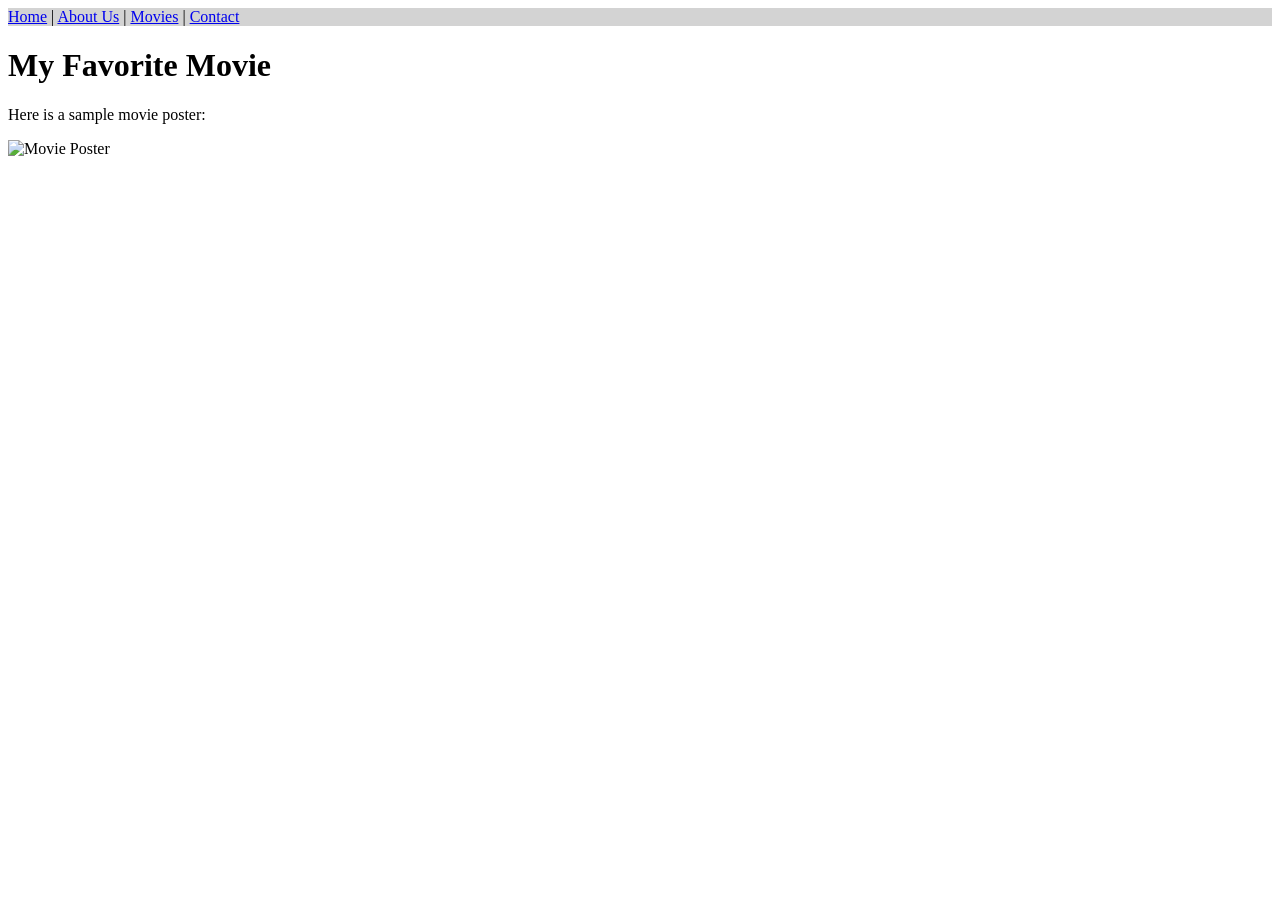
==== movies.html @ 262fa785 "Add files via upload" ====
<!DOCTYPE html>
<html lang="en">
<head>
    <meta charset="UTF-8">
    <title>Movies</title>
</head>

<body>

    <nav style="background-color: lightgray;">
        <a href="index.html">Home</a> |
        <a href="about/about.html">About Us</a> |
        <a href="movies.html">Movies</a> |
        <a href="contact.html">Contact</a>
    </nav>

    <h1>My Favorite Movie</h1>

    <p>Here is a sample movie poster:</p>

    <img src="FightClub.JPG"
         alt="Movie Poster"
         width="300"/> 

</body>
</html>
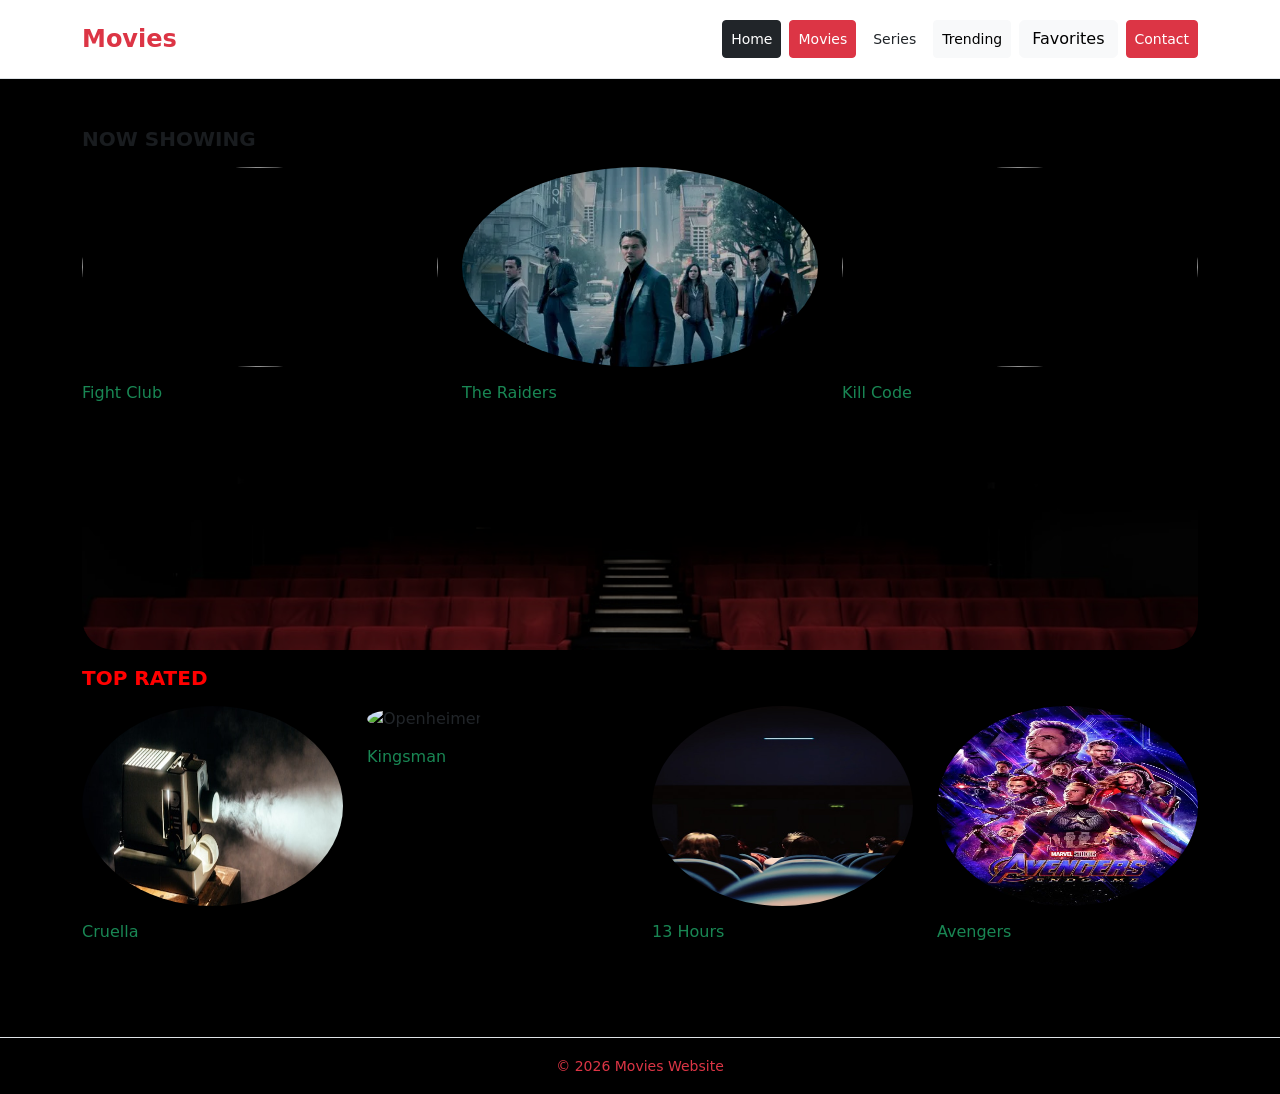
==== commit 2e27842b: "Add files via upload" ====
--- a/movies.html
+++ b/movies.html
@@ -1,26 +1,81 @@
-<!DOCTYPE html>
-<html lang="en">
-<head>
-    <meta charset="UTF-8">
-    <title>Movies</title>
-</head>
-
-<body>
-
-    <nav style="background-color: lightgray;">
-        <a href="index.html">Home</a> |
-        <a href="about/about.html">About Us</a> |
-        <a href="movies.html">Movies</a> |
-        <a href="contact.html">Contact</a>
-    </nav>
-
-    <h1>My Favorite Movie</h1>
-
-    <p>Here is a sample movie poster:</p>
-
-    <img src="FightClub.JPG"
-         alt="Movie Poster"
-         width="300"/> 
-
-</body>
+<!DOCTYPE html>
+<html lang="en">
+
+<head>
+  <meta charset="UTF-8" />
+  <meta name="viewport" content="width=device-width, initial-scale=1.0" />
+  <title>Movies</title>
+  <link href="https://cdn.jsdelivr.net/npm/bootstrap@5.3.2/dist/css/bootstrap.min.css" rel="stylesheet" />
+  <style> 
+    body {
+      background: #000;
+    }
+  </style>
+</head>
+<body>
+  <!-- Navbar 22/04/2026 -->
+  <nav class="navbar navbar-expand-lg bg-white border-bottom py-3">
+    <div class="container">
+      <span class="navbar-brand fw-bold text-danger fs-4">Movies</span>
+      <div class="d-flex gap-2">
+        <button class="btn btn-dark btn-sm">Home</button>
+        <button class="btn btn-danger btn-sm nav-btn">Movies</button>
+        <button class="btn bnt-light btn-sm">Series</button>
+        <button class="btn btn-light btn-sm">Trending</button>
+        <button class="btn btn-light">Favorites</button>
+        <button class="btn btn-danger btn-sm nav-btn">Contact</button>
+      </div>
+    </div>
+  </nav>
+  <div class="container py-5">
+    <!-- the text -->
+    <h5 class="text-uppercase text-muted mb-3 fw-semibold">Now showing
+    </h5>
+
+    <div class="row g-4 mb-5">
+      <div class="col-md-4"> 
+        <img src="123.JPG" class="img-fluid rounded-circle w-100 object-fit-cover opacity-75" style="height: 200px">
+        <h6 class="text-success mt-3 mb-0"> Fight Club</h6>
+      </div>
+      <div class="col-md-4">
+        <img src="2.webp" class="img-fluid rounded-circle w-100 object-fit-cover opacity-75" style="height: 200px;">
+        <h6 class="text-success mt-3 mb-0">The Raiders</h6>
+      </div>
+      <div class="col-md-4"> 
+        <img src="456.JPG" class="img-fluid rounded-circle w-100 object-fit-cover opacity-75" style="height: 200px">
+        <h6 class="text-success mt-3 mb-0">Kill Code</h6>
+      </div>
+    </div>
+    <div class="row mb-3">
+      <div class="col">
+        <img src="./4.jpeg" alt="The Big Picture 🔥" class="img-fluid rounded-5 w-100 object-fit-cover opacity-75" style="height: 200px;">
+      </div>
+    </div>
+    <h5 class="text-uppercase mb-3 fw-semibold" style="color: red;">
+  Top Rated
+</h5>
+    <div class="row mb-5">
+      <div class="col-md-3">
+        <img src="./5.jpeg" class="img-fluid rounded-circle w-100" alt="Cruella" style="height: 200px;">
+        <h6 class="text-success mt-3 mb-0">Cruella</h6>
+      </div>
+      <div class="col-md-3">
+        <img src="ayaaaaaaa.JPG" class="img-fluid rounded-circle w-100" alt="Openheimer" style="height: 200px;">
+        <h6 class="text-success  mt-3 mb-0">Kingsman</h6>
+      </div>
+      <div class="col-md-3">
+        <img src="./6.jpeg" class="img-fluid rounded-circle w-100" alt="13 Hours" style="height: 200px;">
+        <h6 class="text-success mt-3 mb-0">13 Hours</h6>
+      </div>
+      <div class="col-md-3">
+        <img src="./7.webp" class="img-fluid rounded-circle w-100" alt="Eagle Eye" style="height: 200px;">
+        <h6 class="text-success mt-3 mb-0">Avengers</h6>
+      </div>
+    </div>
+  </div>
+<footer class="border-top text-center py-3 text-danger">
+  <small>&copy; 2026 Movies Website</small>
+</footer>
+</body>
+
 </html>
